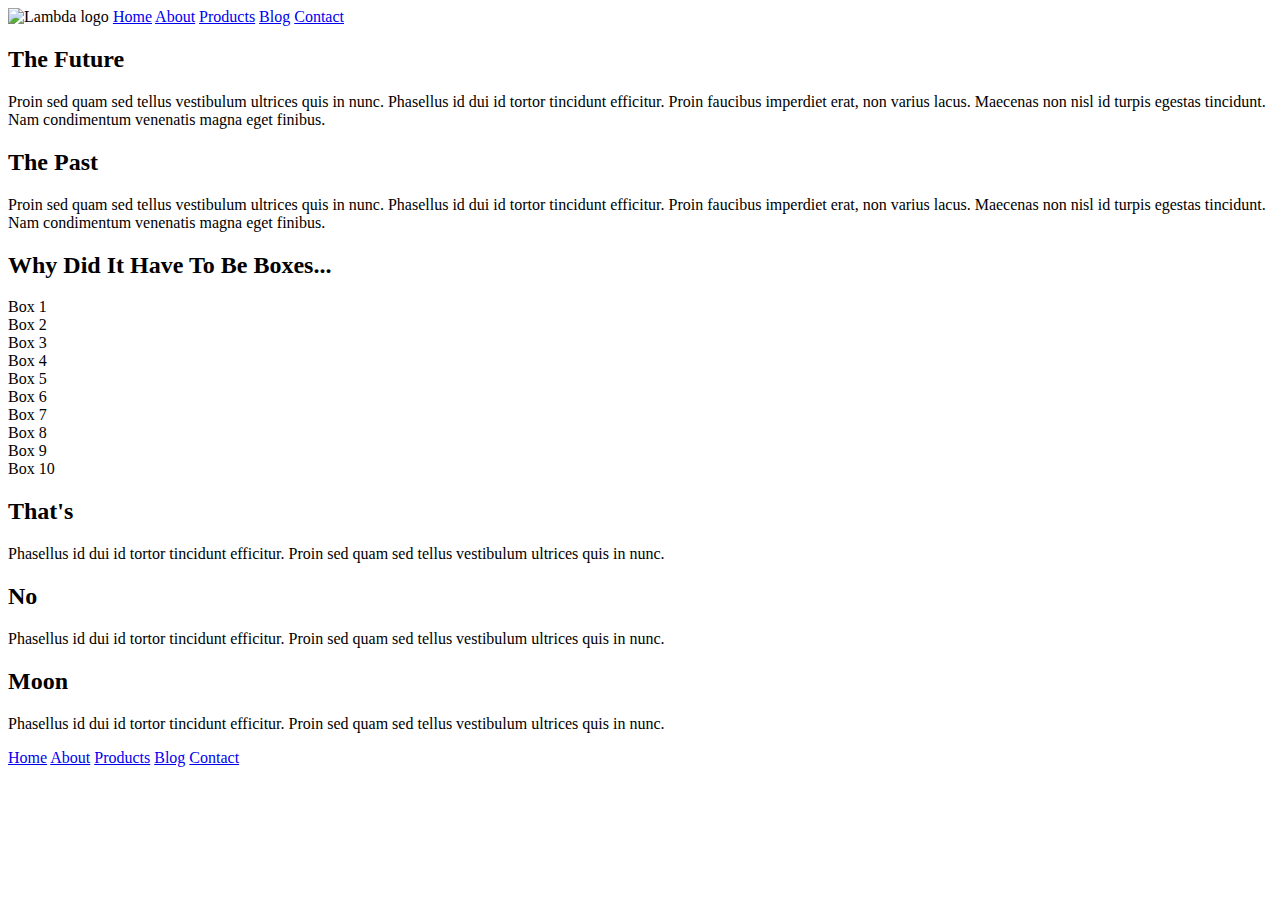
==== index.html @ 7564e237 "added the HTML code for the lambda logo and navigation menu" ====
<!doctype html>

<html lang="en">
<head>
  <meta charset="utf-8">

  <title>Sprint Challenge - Home</title>

  <link href="https://fonts.googleapis.com/css?family=Roboto|Rubik" rel="stylesheet">
  <link rel="stylesheet" href="css/index.css">

</head>

<body>
    <div class="container">
        <nav>
            <img src="img/lambda-black.png" alt="Lambda logo">
            <a href="#">Home</a>
            <a href="about.html">About</a>
            <a href="#">Products</a>
            <a href="#">Blog</a>
            <a href="#">Contact</a>
        </nav>
        <section class="top-content">
            <div class="text-container">
                <h2>The Future</h2>
                <p>Proin sed quam sed tellus vestibulum ultrices quis in nunc. Phasellus id dui id tortor tincidunt efficitur. Proin faucibus imperdiet erat, non varius lacus. Maecenas non nisl id turpis egestas tincidunt. Nam condimentum venenatis magna eget finibus.</p>
            </div>
            <div class="text-container">
                <h2>The Past</h2>
                <p>Proin sed quam sed tellus vestibulum ultrices quis in nunc. Phasellus id dui id tortor tincidunt efficitur. Proin faucibus imperdiet erat, non varius lacus. Maecenas non nisl id turpis egestas tincidunt. Nam condimentum venenatis magna eget finibus.</p>
            </div>
        </section>
        
        <section class="middle-content">
        
            <h2>Why Did It Have To Be Boxes...</h2>
            
            <div class="boxes">
                <div class="box">Box 1</div>
                <div class="box">Box 2</div>
                <div class="box">Box 3</div>
                <div class="box">Box 4</div>
                <div class="box">Box 5</div>
                <div class="box">Box 6</div>
                <div class="box">Box 7</div>
                <div class="box">Box 8</div>
                <div class="box">Box 9</div>
                <div class="box">Box 10</div>
            </div>
        
        </section>

        <section class="bottom-content">

            <div class="text-container">
                <h2>That's</h2>
                <p>Phasellus id dui id tortor tincidunt efficitur. Proin sed quam sed tellus vestibulum ultrices quis in nunc.</p>
            </div>
            <div class="text-container">
                <h2>No</h2>
                <p>Phasellus id dui id tortor tincidunt efficitur. Proin sed quam sed tellus vestibulum ultrices quis in nunc.</p>
            </div>
            <div class="text-container">
                <h2>Moon</h2>
                <p>Phasellus id dui id tortor tincidunt efficitur. Proin sed quam sed tellus vestibulum ultrices quis in nunc.</p>
            </div>

        </section>
        
        <footer>
            <nav>
                <a href="#">Home</a>
                <a href="#">About</a>
                <a href="#">Products</a>
                <a href="#">Blog</a>
                <a href="#">Contact</a>
            </nav>
        </footer>
    </div><!-- container -->        
</body>
</html>
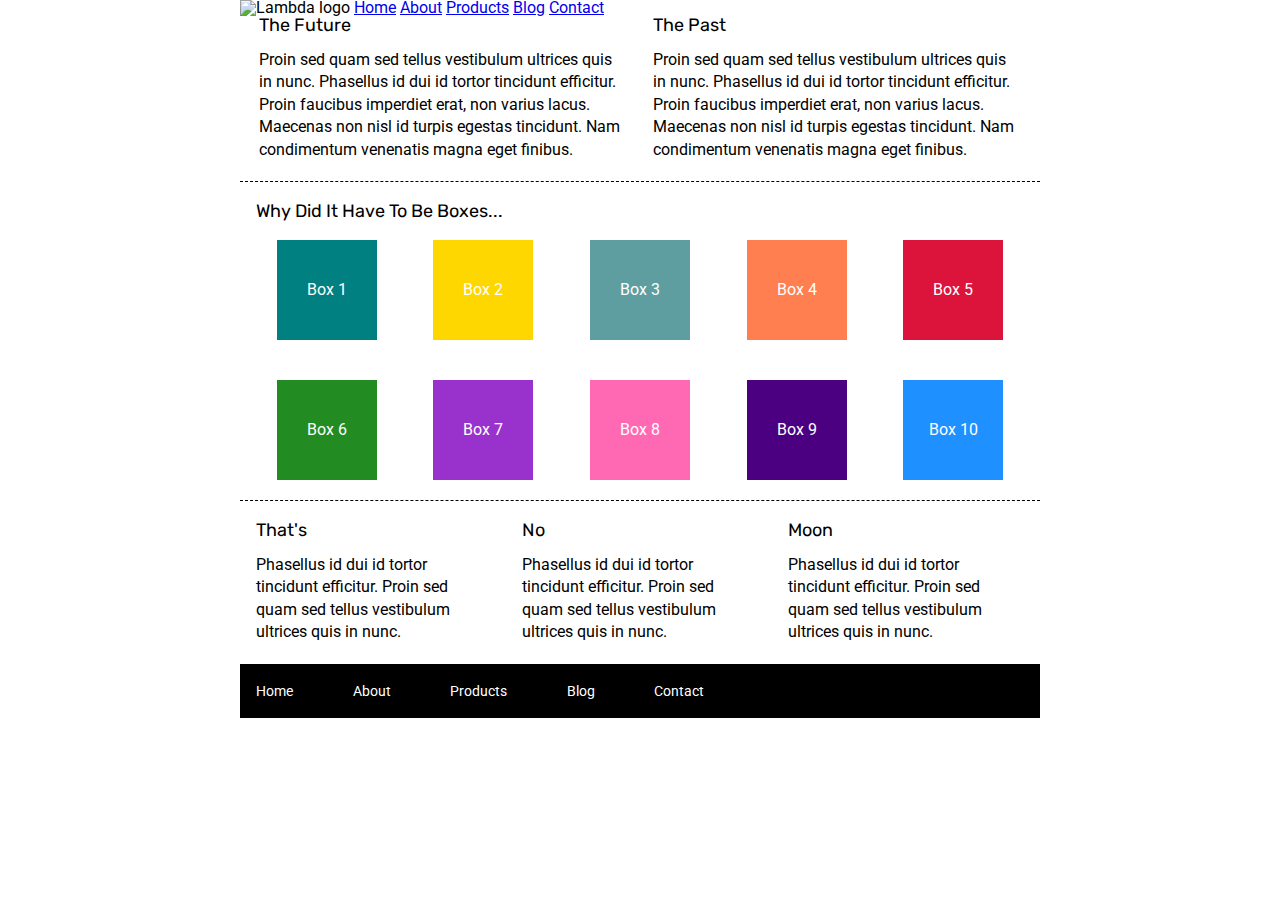
==== commit bc1cac26: "modified css to add color to boxes and renamed classes in HTML to .box1-10" ====
--- a/index.html
+++ b/index.html
@@ -37,16 +37,16 @@
             <h2>Why Did It Have To Be Boxes...</h2>
             
             <div class="boxes">
-                <div class="box">Box 1</div>
-                <div class="box">Box 2</div>
-                <div class="box">Box 3</div>
-                <div class="box">Box 4</div>
-                <div class="box">Box 5</div>
-                <div class="box">Box 6</div>
-                <div class="box">Box 7</div>
-                <div class="box">Box 8</div>
-                <div class="box">Box 9</div>
-                <div class="box">Box 10</div>
+                <div class="box1">Box 1</div>
+                <div class="box2">Box 2</div>
+                <div class="box3">Box 3</div>
+                <div class="box4">Box 4</div>
+                <div class="box5">Box 5</div>
+                <div class="box6">Box 6</div>
+                <div class="box7">Box 7</div>
+                <div class="box8">Box 8</div>
+                <div class="box9">Box 9</div>
+                <div class="box10">Box 10</div>
             </div>
         
         </section>
--- a/css/index.css
+++ b/css/index.css
@@ -0,0 +1,194 @@
+/* http://meyerweb.com/eric/tools/css/reset/ 
+   v2.0 | 20110126
+   License: none (public domain)
+*/
+
+html, body, div, span, applet, object, iframe,
+h1, h2, h3, h4, h5, h6, p, blockquote, pre,
+a, abbr, acronym, address, big, cite, code,
+del, dfn, em, img, ins, kbd, q, s, samp,
+small, strike, strong, sub, sup, tt, var,
+b, u, i, center,
+dl, dt, dd, ol, ul, li,
+fieldset, form, label, legend,
+table, caption, tbody, tfoot, thead, tr, th, td,
+article, aside, canvas, details, embed, 
+figure, figcaption, footer, header, hgroup, 
+menu, nav, output, ruby, section, summary,
+time, mark, audio, video {
+	margin: 0;
+	padding: 0;
+	border: 0;
+	font-size: 100%;
+	font: inherit;
+	vertical-align: baseline;
+}
+/* HTML5 display-role reset for older browsers */
+article, aside, details, figcaption, figure, 
+footer, header, hgroup, menu, nav, section {
+	display: block;
+}
+body {
+	line-height: 1;
+}
+ol, ul {
+	list-style: none;
+}
+blockquote, q {
+	quotes: none;
+}
+blockquote:before, blockquote:after,
+q:before, q:after {
+	content: '';
+	content: none;
+}
+table {
+	border-collapse: collapse;
+	border-spacing: 0;
+}
+
+* {
+    box-sizing: border-box;
+}
+
+html, body {
+    height: 100%;
+    font-family: 'Roboto', sans-serif;
+}
+
+h1, h2, h3, h4, h5 {
+    font-size: 18px;
+    margin-bottom: 15px;
+    font-family: 'Rubik', sans-serif;
+}
+
+p {
+    line-height: 1.4;
+}
+
+.container {
+    width: 800px;
+    margin: 0 auto;
+}
+
+.top-content {
+    display: flex;
+    flex-wrap: wrap;
+    justify-content: space-evenly;
+    margin-bottom: 20px;
+    border-bottom: 1px dashed black;
+}
+
+.top-content .text-container {
+    width: 48%;
+    padding: 0 1%;
+    padding-bottom: 20px;  
+}
+
+.middle-content {
+    margin-bottom: 20px;
+    border-bottom: 1px dashed black;
+}
+
+.middle-content h2 {
+    padding: 0 2%;
+    margin-bottom: 0;
+}
+
+.middle-content .boxes {
+    display: flex;
+    flex-wrap: wrap;
+    justify-content: space-evenly;
+}
+
+.middle-content .boxes .box1,
+.box2,
+.box3,
+.box4,
+.box5,
+.box6,
+.box7,
+.box8,
+.box9,
+.box10{
+    width: 12.5%;
+    height: 100px;
+    margin: 20px 2.5%;
+    color: white;
+    display: flex;
+    align-items: center;
+    justify-content: center;
+}
+
+.box1 {
+    background: teal;
+}
+
+.box2 {
+    background: gold;
+}
+
+.box3 {
+    background: cadetblue;
+}
+
+.box4 {
+    background: coral;
+}
+
+.box5 {
+    background: crimson;
+}
+
+.box6 {
+    background: forestgreen;
+}
+
+.box7 {
+    background: darkorchid;
+}
+
+.box8 {
+    background: hotpink;
+}
+
+.box9 {
+    background: indigo;
+}
+
+.box10 {
+    background: dodgerblue;
+}
+
+.bottom-content {
+    display: flex;
+    margin: 0 2% 20px;
+    justify-content: space-around;
+}
+
+.bottom-content .text-container {
+    padding-right: 4%;
+}
+
+.bottom-content .text-container:last-child {
+    padding-right: 0;
+}
+
+footer {
+    width: 100%;
+    background: black;
+}
+
+footer nav {
+    width: 60%;
+    display: flex;
+    justify-content: space-between;
+    align-items: center;
+    padding: 20px 2%;
+    font-size: 14px;
+}
+
+footer nav a {
+    color: white;
+    text-decoration: none;
+}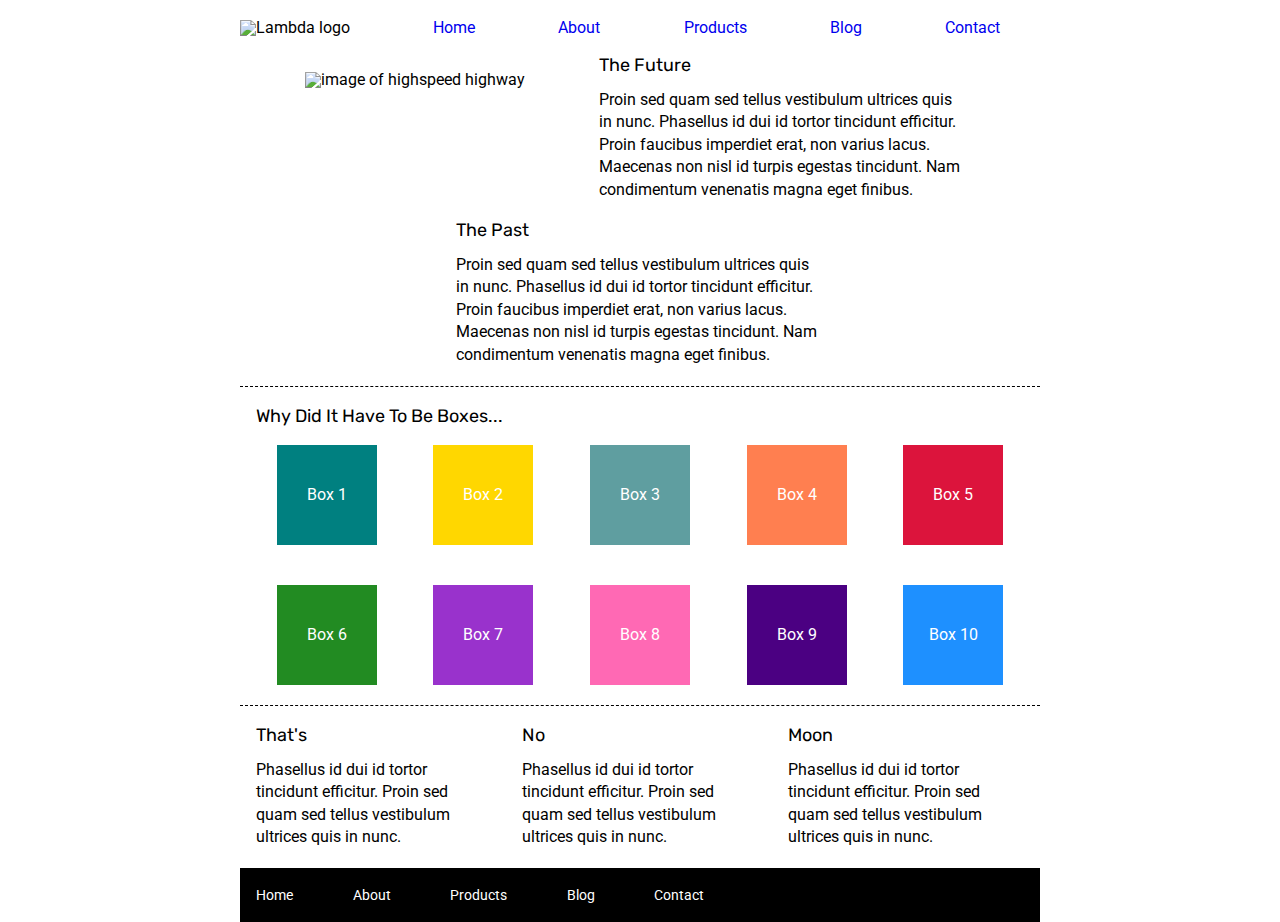
==== commit c066a427: "updated navigation css to look like the image. Also transferred the information over the about.html " ====
--- a/index.html
+++ b/index.html
@@ -13,7 +13,7 @@
 
 <body>
     <div class="container">
-        <nav>
+        <nav class="nav">
             <img src="img/lambda-black.png" alt="Lambda logo">
             <a href="#">Home</a>
             <a href="about.html">About</a>
@@ -22,6 +22,11 @@
             <a href="#">Contact</a>
         </nav>
         <section class="top-content">
+            <div class="header-img">
+                <img src="img/jumbo.jpg" alt="image of highspeed highway">
+            </div>
+            
+
             <div class="text-container">
                 <h2>The Future</h2>
                 <p>Proin sed quam sed tellus vestibulum ultrices quis in nunc. Phasellus id dui id tortor tincidunt efficitur. Proin faucibus imperdiet erat, non varius lacus. Maecenas non nisl id turpis egestas tincidunt. Nam condimentum venenatis magna eget finibus.</p>
--- a/css/index.css
+++ b/css/index.css
@@ -71,6 +71,19 @@
     margin: 0 auto;
 }
 
+.nav {
+    width: 100%;
+    padding: 20px 0;
+    padding-right: 5%;
+    display: flex;
+    align-items: baseline;
+    justify-content: space-between;
+}
+
+.nav a {
+    text-decoration: none;
+}
+
 .top-content {
     display: flex;
     flex-wrap: wrap;
@@ -83,6 +96,11 @@
     width: 48%;
     padding: 0 1%;
     padding-bottom: 20px;  
+}
+
+.header-img {
+    margin: 2% 0;
+    align-items: center;
 }
 
 .middle-content {
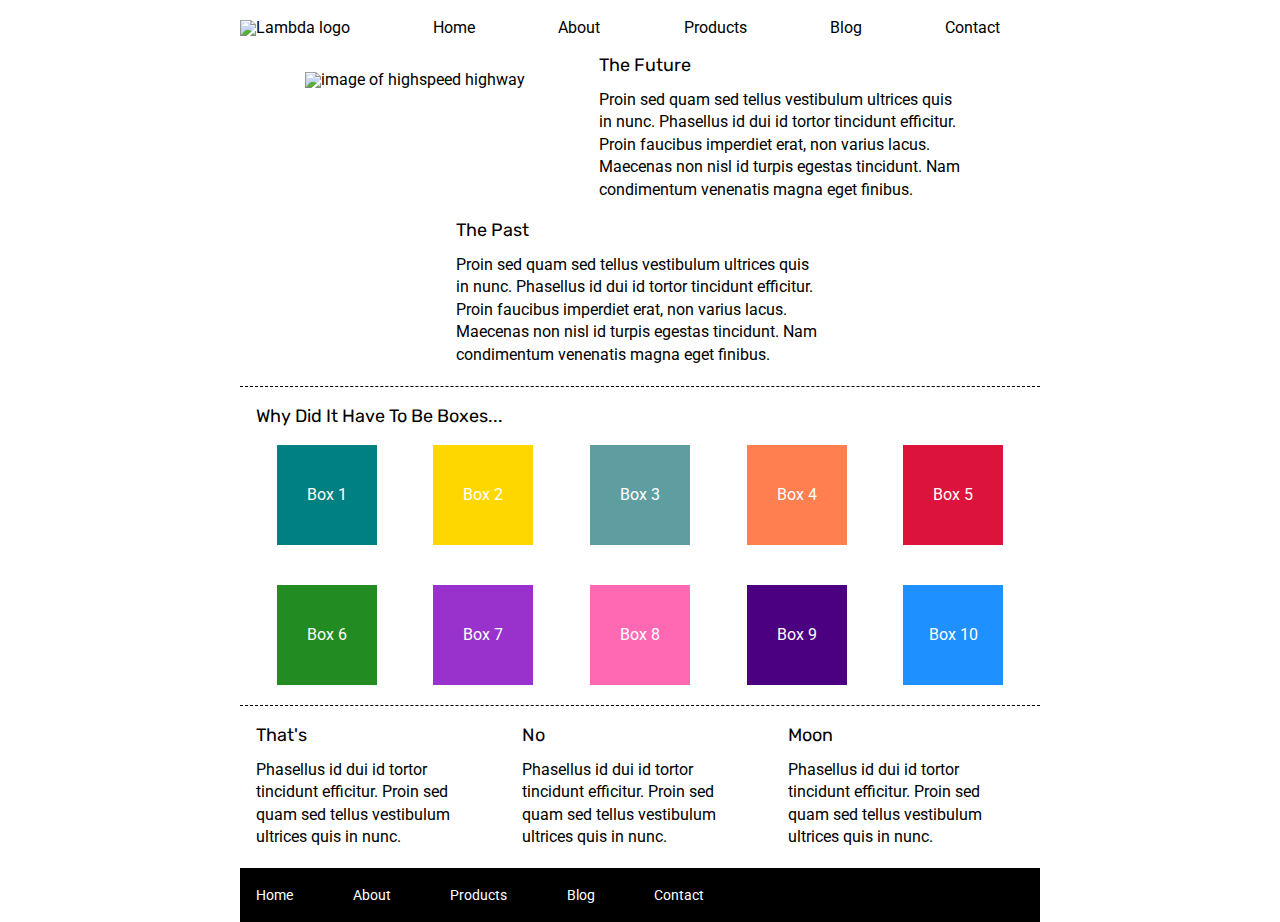
==== commit 1ccf618f: "updated navigation links and created a blank contact page" ====
--- a/index.html
+++ b/index.html
@@ -15,11 +15,11 @@
     <div class="container">
         <nav class="nav">
             <img src="img/lambda-black.png" alt="Lambda logo">
-            <a href="#">Home</a>
+            <a href="index.html">Home</a>
             <a href="about.html">About</a>
             <a href="#">Products</a>
             <a href="#">Blog</a>
-            <a href="#">Contact</a>
+            <a href="contact.html">Contact</a>
         </nav>
         <section class="top-content">
             <div class="header-img">
@@ -75,11 +75,11 @@
         
         <footer>
             <nav>
-                <a href="#">Home</a>
-                <a href="#">About</a>
+                <a href="index.html">Home</a>
+                <a href="about.html">About</a>
                 <a href="#">Products</a>
                 <a href="#">Blog</a>
-                <a href="#">Contact</a>
+                <a href="contact.html">Contact</a>
             </nav>
         </footer>
     </div><!-- container -->        
--- a/css/index.css
+++ b/css/index.css
@@ -81,6 +81,7 @@
 }
 
 .nav a {
+    color: black;
     text-decoration: none;
 }
 
@@ -209,4 +210,73 @@
 footer nav a {
     color: white;
     text-decoration: none;
+}
+
+/* About Page CSS*/
+
+.top-section {
+    width: 100%;
+    padding: 0 1%;
+    margin-bottom: 20px;
+    border-bottom: 1px dashed black;
+    justify-content: space-around;
+}
+
+.text-content{
+    padding: 0 1%;
+    padding-bottom: 20px;
+}
+
+.middle-section {
+    width: 100%;
+    margin-bottom: 20px;
+    display: flex;
+    flex-wrap: wrap;
+}
+
+.info-box {
+    width: 45%;
+    margin: 2%;
+    padding-bottom: 30px;
+    border-bottom: 1px dashed black;
+}
+.info-box p {
+    padding-bottom: 30px; 
+}
+
+.info-box a{
+    color: black;
+    text-decoration: none;
+}
+
+.middle-section h1 {
+    padding: 3% 0;
+    margin-bottom: 0;
+}
+
+.middle-section a{
+    margin: 5% 0;
+    width: 30%;
+    padding: 7px 20px;
+    text-align: center;
+    border: 2px solid black;
+    border-radius: 8px;
+}
+
+.middle-section a:hover {
+    background: black;
+    color: white;
+}
+
+.middle-section .boxes {
+    display: flex;
+    flex-wrap: wrap;
+    justify-content: space-evenly;
+}
+
+.bottom-section {
+    width: 100%;
+    padding: 0 1%;
+    margin-bottom: 40px;
+    justify-content: space-around;
 }